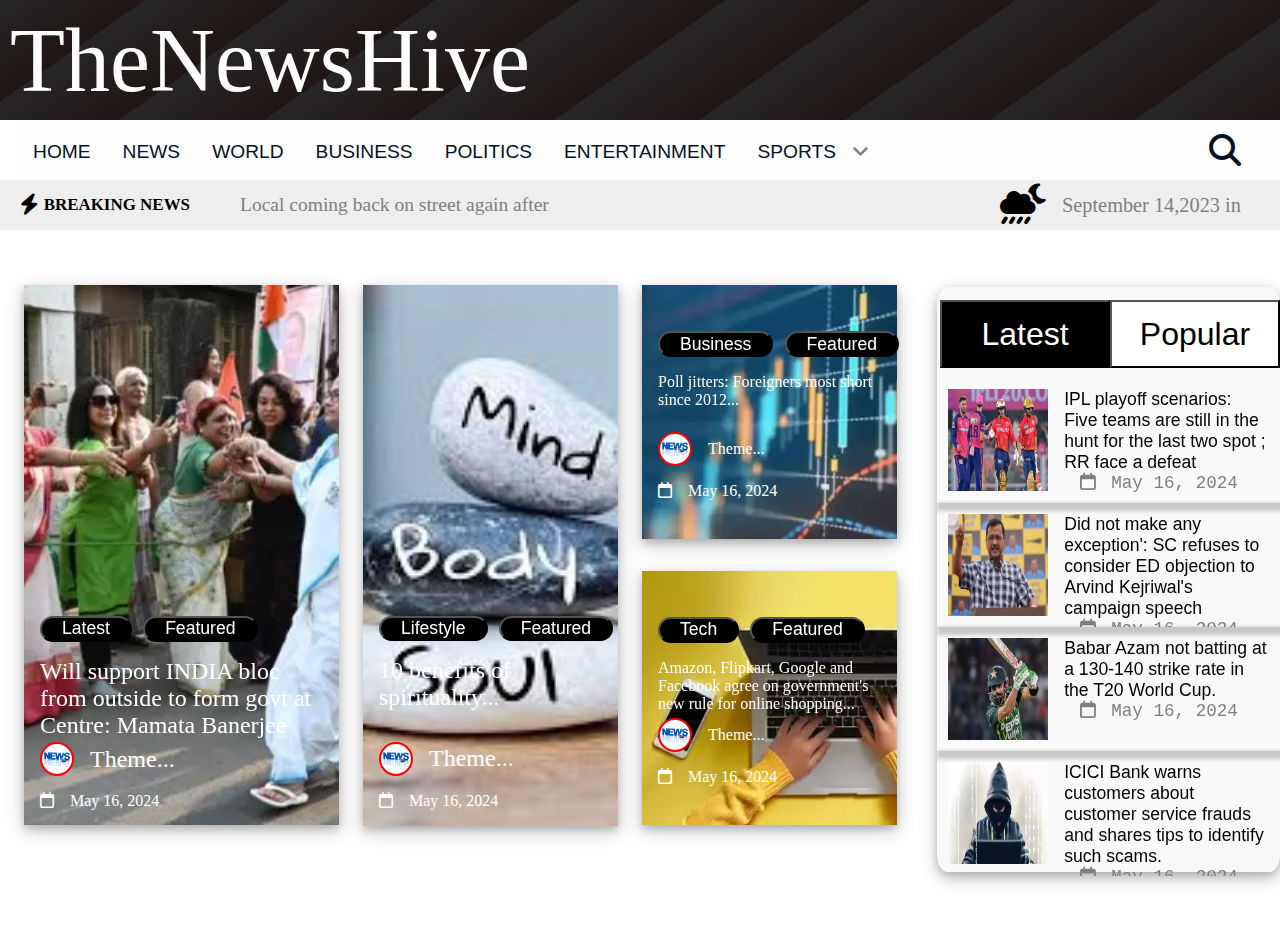
==== Task1/index.html @ 1e76e62f "task1 done" ====
<!DOCTYPE html>
<html lang="en">
<head>
    <meta charset="UTF-8">
    <meta name="viewport" content="width=device-width, initial-scale=1.0">
    <title>Task1</title>
    <link rel="stylesheet" href="task1.css">
    <link rel="stylesheet" href="https://cdnjs.cloudflare.com/ajax/libs/font-awesome/6.5.2/css/all.min.css">
    <link rel="icon" type="image/x-icon" href="icon.jpg">
</head>
<body>
    
    <div class="heading">TheNewsHive</div>
    <div class="navbar">
        <div class="navdet">
            <div class="navcon">HOME</div>
            <div class="navcon">NEWS</div>
            <div class="navcon">WORLD</div>
            <div class="navcon">BUSINESS</div>
            <div class="navcon">POLITICS</div>
            <div class="navcon">ENTERTAINMENT</div>
            <div class="navcon">SPORTS 
                <div class="down"><i class="fa-solid fa-angle-down" style="color: grey ;"></i></div>
            </div>
        </div>
        <div class="icon"><i class="fa-solid fa-magnifying-glass fa-2xl" style="color: #061221;"></i></div>
    </div>
    <div class="news">
        <div class="newc">
            <div class="newone">
                <div class="newicon"><i class="fa-solid fa-bolt fa-lg" style="color: #000000;"></i></div>
                <b>BREAKING NEWS</b>
            </div>
            <div class="newtwo">Local coming back on street again after</div>
        </div>
        <div class="weather">
            <div class="wicon"><i class="fa-solid fa-cloud-moon-rain fa-2xl" style="color: #000000;"></i></div>
            September 14,2023 in
        </div>
    </div>   
    <div class="main">
        <div class="m1">
            <div class="det">
                <div class="button">
                    <button id="b1">Latest</button>
                    <button id="b1">Featured</button>
                </div>
                Will support INDIA bloc from outside to form govt at Centre: Mamata Banerjee
            </div>
            <div class="label">
                <div class="logo"></div>
                Theme...
            </div>
            <div class="date">
                <div class="calender">
                    <i class="fa-regular fa-calendar" style="color: #ffffff;"></i>
                </div>
                May 16, 2024
            </div>    
        </div>
        <div class="m2">
            <div class="det">
                <div class="button">
                    <button id="b1">Lifestyle</button>
                    <button id="b1">Featured</button>
                </div>
                10 benefits of spirituality...
            </div>
            <div class="label">
                <div class="logo"></div>
                Theme...
            </div>
            <div class="date">
                <div class="calender">
                    <i class="fa-regular fa-calendar" style="color: #ffffff;"></i>
                </div>
                May 16, 2024
            </div>    
        </div>
        <div class="m3">
        <div class="up">
            <div class="sdet" >
                <div class="button">
                    <button id="b1">Business</button>
                    <button id="b1">Featured</button>
                </div>
                Poll jitters: Foreigners most short since 2012...
            </div>
            <div class="slabel">
                <div class="logo"></div>
                Theme...
            </div>
            <div class="date">
                <div class="calender">
                    <i class="fa-regular fa-calendar" style="color: #ffffff;"></i>
                </div>
                May 16, 2024
            </div>
        </div>
        <div class="ddown">
            <div class="sdet" >
                <div class="button">
                    <button id="b1">Tech</button>
                    <button id="b1">Featured</button>
                </div>
                Amazon, Flipkart, Google and Facebook agree on government's new rule for online shopping...   
            </div>
            <div class="slabel">
                <div class="logo"></div>
                Theme...
            </div>
            <div class="date">
                <div class="calender">
                    <i class="fa-regular fa-calendar" style="color: #ffffff;"></i>
                </div>
                May 16, 2024
            </div>
        </div>
        </div>
    <div class="last">
        <div class="switch">
            <button id="b2">Latest</button>
            <button id="b3">Popular</button>
        </div>
        <div class="slide1">
            <div class="n1">
                <img src="s11.jpg" style="width:100px">
                <div class="slidenews">
                    IPL playoff scenarios: Five teams are still in the hunt for the last two spot ; RR face a defeat
                    <div class="date" style="color: grey ; font-family:'Courier New', Courier, monospace">
                        <div class="calender">
                            <i class="fa-regular fa-calendar" style="color: grey"></i>
                        </div>
                        May 16, 2024
                    </div>
                </div>
            </div>
            <div class="n1">
                <img src="s12.jpg" style="width:100px">
                <div class="slidenews">
                    Did not make any exception': SC refuses to consider ED objection to Arvind Kejriwal's campaign speech
                    <div class="date" style="color: grey ; font-family:'Courier New', Courier, monospace">
                        <div class="calender">
                            <i class="fa-regular fa-calendar" style="color: grey"></i>
                        </div>
                        May 16, 2024
                    </div>
                </div>
            </div>
            <div class="n1">
                <img src="s13.jpg" style="width:100px">
                <div class="slidenews">
                    Babar Azam not batting at a 130-140 strike rate in the T20 World Cup.
                    <div class="date" style="color: grey ; font-family:'Courier New', Courier, monospace">
                        <div class="calender">
                            <i class="fa-regular fa-calendar" style="color: grey"></i>
                        </div>
                        May 16, 2024
                    </div>
                </div>
            </div>
            <div class="n1">
                <img src="s14.jpg" style="width:100px">
                <div class="slidenews">
                    ICICI Bank warns customers about customer service frauds and shares tips to identify such scams.
                    <div class="date" style="color: grey ; font-family:'Courier New', Courier, monospace">
                        <div class="calender">
                            <i class="fa-regular fa-calendar" style="color: grey"></i>
                        </div>
                        May 16, 2024
                    </div>
                </div>
            </div>
        </div>
        <div class="slide2">
            <div class="n1">
                <img src="s22.jpg" style="width:100px">
                <div class="slidenews">
                    The Delhi police are dealing with an increase in hoax bomb threats.
                    <div class="date" style="color: grey ; font-family:'Courier New', Courier, monospace">
                        <div class="calender">
                            <i class="fa-regular fa-calendar" style="color: grey"></i>
                        </div>
                        May 16, 2024
                    </div>
                </div>
            </div>
            <div class="n1">
                <img src="s21.jpg" style="width:100px">
                <div class="slidenews">
                    Assassination attempt on Slovakian PM Robert Fico raises concerns in Europe.
                    <div class="date" style="color: grey ; font-family:'Courier New', Courier, monospace">
                        <div class="calender">
                            <i class="fa-regular fa-calendar" style="color: grey"></i>
                        </div>
                        May 16, 2024
                    </div>
                </div>
            </div>
            <div class="n1">
                <img src="s23.jpg" style="width:100px">
                <div class="slidenews">
                    Author Amitav Ghosh predicted 8 years ago that Mumbai hoardings would become dangerous.
                    <div class="date" style="color: grey ; font-family:'Courier New', Courier, monospace">
                        <div class="calender">
                            <i class="fa-regular fa-calendar" style="color: grey"></i>
                        </div>
                        May 16, 2024
                    </div>
                </div>
            </div>
            <div class="n1">
                <img src="s24.jpg" style="width:100px">
                <div class="slidenews">
                    Silver is expected to outperform gold, with the precious metal likely to surpass the Rs 1 lakh mark within a year.
                    <div class="date" style="color: grey ; font-family:'Courier New', Courier, monospace">
                        <div class="calender">
                            <i class="fa-regular fa-calendar" style="color: grey"></i>
                        </div>
                        May 16, 2024
                    </div>
                </div>
            </div>
        </div>
    </div>
    </div>    
        
    </div>

<script src="Script.js"></script>


</body>


</html>
---- Task1/task1.css ----
*{
    margin:0;
    border: border-box;
}

.heading{
    color:#fdfdfd;
    font-size: 90px;
    padding-left: 10px;
    display: flex;
    font-family: "Times New Roman", Times, serif;
    text-align: left;
    align-items: center;
    height: 120px;
    background-image: repeating-linear-gradient(145deg,#282627 , #1e1614 10%);
}

.navbar{
    background-color: #fdfdfd;
    position: sticky;
    top:0px;
    margin-left: 1rem;
    height:60px;
    display: flex;
    justify-content: space-between;
}

.navdet{
    margin-top: 2px;
    height: 100%;
    width:870px;
    display: flex;
    justify-content: center;
}

.navcon{
    display: flex;
    align-items: center;
    font-size: 1.2rem;
    font-family: Arial, Helvetica, sans-serif;
    padding: 0 1rem 0 1rem;
    color:#061221;
    width:max-content;
    height:100%;
}

.navcon:hover{
    background-color: black;
    color: white;
    cursor: pointer;
}

.down{
    margin-left: 1rem;
}

.icon{
    height: 100%;
    width:50px;
    margin-right: 30px;
    display: flex;
    justify-content: center;
    align-items: center;
}

.icon:hover{
    border: black 2px solid;
    cursor: pointer;
}

.news{
    height:50px;
    display: flex;
    justify-content: space-between;
    background-color: #eeeeee;
}

.newc{
    margin-left:20px;
    width: 530px;
    display: flex;
    justify-content: space-between;
}

.newone{
    font-size: 1.06rem;
    width:170px;
    align-items: center;
    display: flex;
    justify-content: space-between;
}

.newicon{
    height: 100%;
    width:20px;
    display: flex;
    align-items: center;
}

.newtwo{
    display: flex;
    align-items: center;
    width:310px;
    color:grey;
    font-size:1.22rem;
}

.weather{
    display: flex;
    align-items: center;
    width:260px;
    margin-right: 20px;
    color:grey;
    font-size: 1.27rem;
}

.wicon{
    display: flex;
    align-items: center;
    height: 100%;
    margin-right: 1rem;
}

.main{
    height:650px;
    display: flex;
    align-items: center;
    margin-bottom: 3rem;
}

.m1{
    height: 540px;
    width: 510px;
    margin-left: 1.5rem ;
    background-image: url("news1.jpg");
    background-size: cover;
    box-shadow: 0 4px 8px 0 rgba(0, 0, 0, 0.2), 0 6px 20px 0 rgba(0, 0, 0, 0.19);
}

.det{
    position: relative;
    top:315px;
    height:200px;
    color: white;
    font-size: 1.5rem;
    display: flex;
    flex-direction: column;
    padding: 1rem;
}

.button{
    display: flex;
    align-items: center;
    margin-bottom: 1rem ;
}

#b1{
    height: 1.6rem;
    width:max-content;
    padding: 0px 20px 0px 20px;
    background-color: black;
    color:white;
    border-radius: 20px 20px 20px 20px;
    font-size: 1.1rem;
    margin-right:0.7rem ;
}

#b1:hover{
    transform: scale(1.2, 1.2);
    cursor: pointer;
}

.logo{
    display: inline-block;
    border: red 2px solid;
    margin-left: 1rem ;
    margin-right:1rem ;
    width:30px;
    height:30px;
    border-radius: 50%;
    background-image: url("icon.jpg");
    background-size: cover;
}

.label{
    margin-top: 225px;
    color:white;
    font-size: 1.5rem;
    display: flex;
    align-items: center;
}

.date{
    height: 50px;
    display: flex;
    align-items: center;
    color:white;
}

.calender{
    margin-left: 1rem;
    margin-right: 1rem;
}

.m2{
    margin-left: 1.5rem;
    width:255px;
    font-size: 1rem;
    background-image: url("news2.jpg");
    background-size: cover;
    box-shadow: 0 4px 8px 0 rgba(0, 0, 0, 0.2), 0 6px 20px 0 rgba(0, 0, 0, 0.19);
}

.m3{
    display: flex;
    flex-direction: column;
    justify-content: space-between;
    height: 83%;
    margin-left: 1.5rem;
    width:255px;
}

.up{
    height: 47%;
    font-size: 1rem;
    background-image: url("news3.jpg");
    background-size: cover;
    box-shadow: 0 4px 8px 0 rgba(0, 0, 0, 0.2), 0 6px 20px 0 rgba(0, 0, 0, 0.19); 
}

.ddown{
    margin: 0;
    height: 47%;
    background-image: url("news4.jpg");
    background-size: cover;
    box-shadow: 0 4px 8px 0 rgba(0, 0, 0, 0.2), 0 6px 20px 0 rgba(0, 0, 0, 0.19); 
}

.sdet{
    position: relative;
    top:30px;
    height:80px;
    color: white;
    font-size: 1rem;
    display: flex;
    flex-direction: column;
    padding: 1rem;
}

.slabel{
    margin-top: 35px;
    color:white;
    font-size: 1rem;
    display: flex;
    align-items: center;
}

.last{
    height: 90%;
    margin-top: 3rem;
    margin-left: 2.5rem;
    width: 360px;
    display: flex;
    flex-wrap: wrap;
    box-shadow: 0 4px 8px 0 rgba(0, 0, 0, 0.2), 0 6px 20px 0 rgba(0, 0, 0, 0.19); 
    background-color: #f9f9f9;
    border-radius: 3%;
}

.switch{
    margin-top: 10px;
    height:75px;
    width: 100%;
    display: flex;
    align-items: center;
    padding-left: 3px;
    justify-content: space-around;
}

#b2{
    height: 90%;
    width: 170px;
    font-size: 2rem;
    color:white;
    background-color: black;
}

#b3 {
    height: 90%;
    width: 170px;
    font-size: 2rem;
    background-color: #ffffff;
}

#b2:hover , #b3:hover{
    border-radius: 20%;
    background-color: grey;
    color: white;
    cursor: pointer;
}

.slide1{
    position: relative;
    top:1%;
    overflow: hidden;
    width: 100%;
    height: 85%;
    display: flex;
    flex-direction: column;
    justify-content: space-between;
}

.n1{
    box-shadow: 4px 4px 4px 4px rgba(0, 0, 0, 0.2); 
    height:110px;
    padding: 0.7rem;
    display: flex;
    overflow-y: scroll;
}

.n1:hover{
    border-radius: 40px 40px 20px 20px; 
    cursor: pointer;
    opacity: 0.8;
}

.slide2{
    position: relative;
    top:1%;
    overflow: hidden;
    width: 100%;
    height: 0%;
    display: flex;
    flex-direction: column;
    justify-content: space-between;
}

.slidenews{
    width: 70%;
    margin-left: 1rem;
    margin-bottom:20px ;
    display: flex;
    flex-direction: column;
    font-size: 1.1rem;
    font-family: Impact, Haettenschweiler, 'Arial Narrow Bold', sans-serif;
}

.m1:hover , .m2:hover , .m3:hover{
    border: black 2px dotted;
}

.m1:hover , .m2:hover , .up:hover , .ddown:hover .sdet{ 
    color: white;
  text-shadow: 1px 1px 2px black, 0 0 25px blue, 0 0 5px darkblue;
}
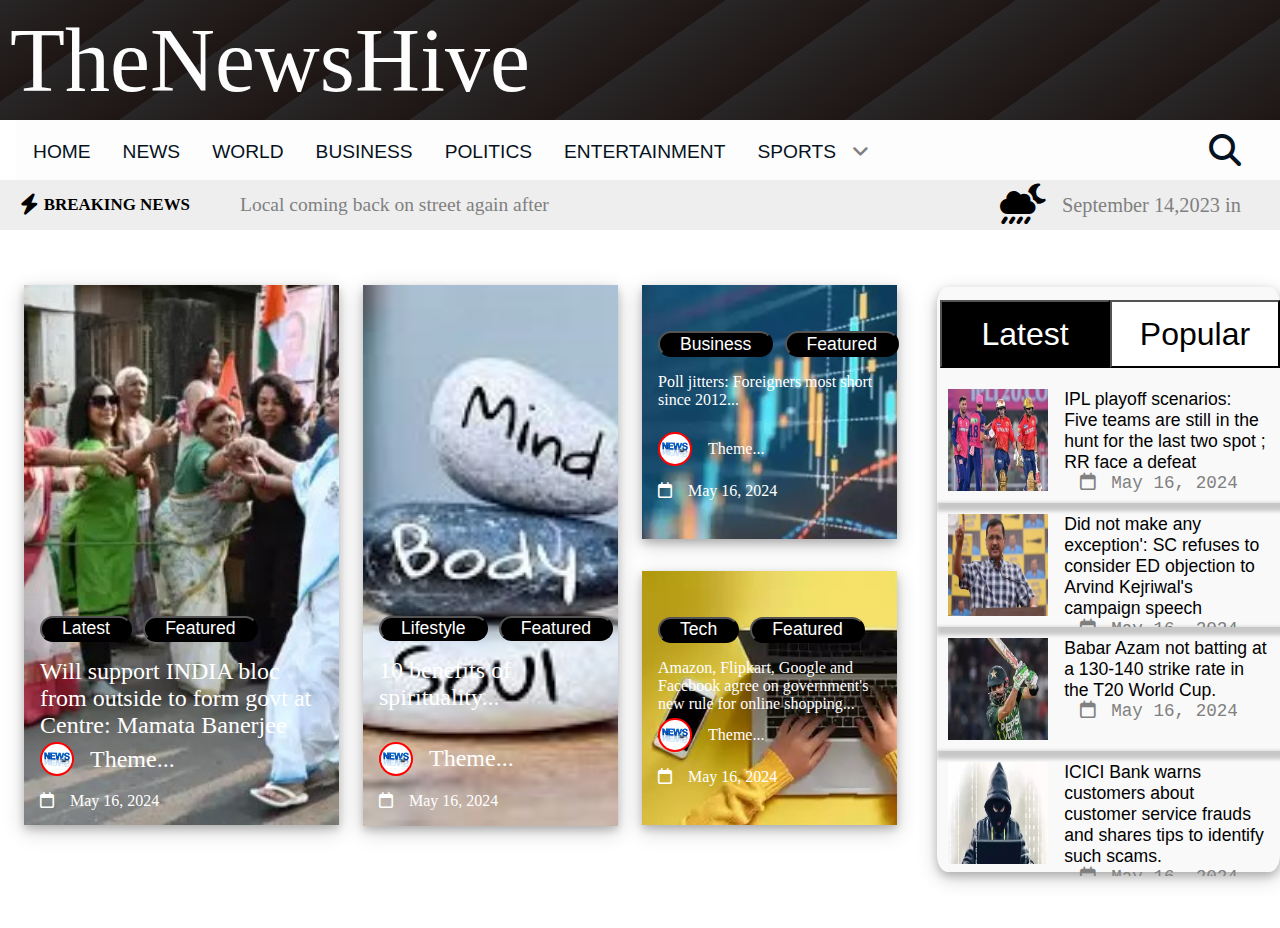
==== commit 487971c3: "both task done" ====
--- a/Task1/index.html
+++ b/Task1/index.html
@@ -227,7 +227,7 @@
         
     </div>
 
-<script src="Script.js"></script>
+<script src="Script1.js"></script>
 
 
 </body>
--- a/Task1/task1.css
+++ b/Task1/task1.css
@@ -16,6 +16,7 @@
 }
 
 .navbar{
+    z-index: +1;
     background-color: #fdfdfd;
     position: sticky;
     top:0px;
@@ -315,7 +316,7 @@
     height:110px;
     padding: 0.7rem;
     display: flex;
-    overflow-y: scroll;
+    overflow-y: auto;
 }
 
 .n1:hover{
@@ -353,3 +354,95 @@
     color: white;
   text-shadow: 1px 1px 2px black, 0 0 25px blue, 0 0 5px darkblue;
 }
+
+@media only screen and (max-width:500px){
+    .heading{
+        font-size:50px;
+    }
+    .navbar{
+        overflow-x: auto;
+        overflow-y: hidden;
+        scrollbar-highlight-color: #1e1614;
+    }
+    .news{
+        padding: 0px;
+        height: 100px;
+        flex-direction: column;
+        justify-content: space-evenly;
+    }
+    .newc{
+        width: auto;
+        margin-left:5px;
+    }
+    .weather{
+        margin-left:5px;
+    }
+   .main{
+    height: auto;
+    flex-direction: column;
+    justify-content: center;
+    gap: 1rem;;
+   }
+
+   .m1 ,.m2 , .m3{
+    margin: 0;
+    width: 200%;
+    gap: 1rem;
+   }
+
+   .last{
+    display: none;
+   }
+
+}
+
+@media only screen and ( max-width:800px) {
+    .heading{
+        max-width: 800px;
+        font-size:50px;
+    }
+    .navbar{
+        overflow-x: auto;
+        overflow-y: hidden;
+    }
+    .news{
+        margin-bottom: 1rem;
+        padding: 0px;
+        height: 100px;
+        flex-direction: column;
+        justify-content: space-evenly;
+    }
+    .newc{
+        width: auto;
+        margin-left:5px;
+    }
+    .weather{
+        margin-left:5px;
+    }
+    
+   .last{
+    display: none;
+   }
+   
+}
+
+@media only screen and (max-width:1240px){
+    .m1{
+        margin-left: 0;
+    }
+
+    .main{
+        justify-content: space-between;
+        align-items: flex-start;
+        width: 60%;
+        transform:scale(0.7,0.7);
+    }
+
+    .last{
+        position: absolute;
+        bottom: 15%;
+        left: 140%;
+        transform:scale(0.9,0.9);
+    }
+
+}